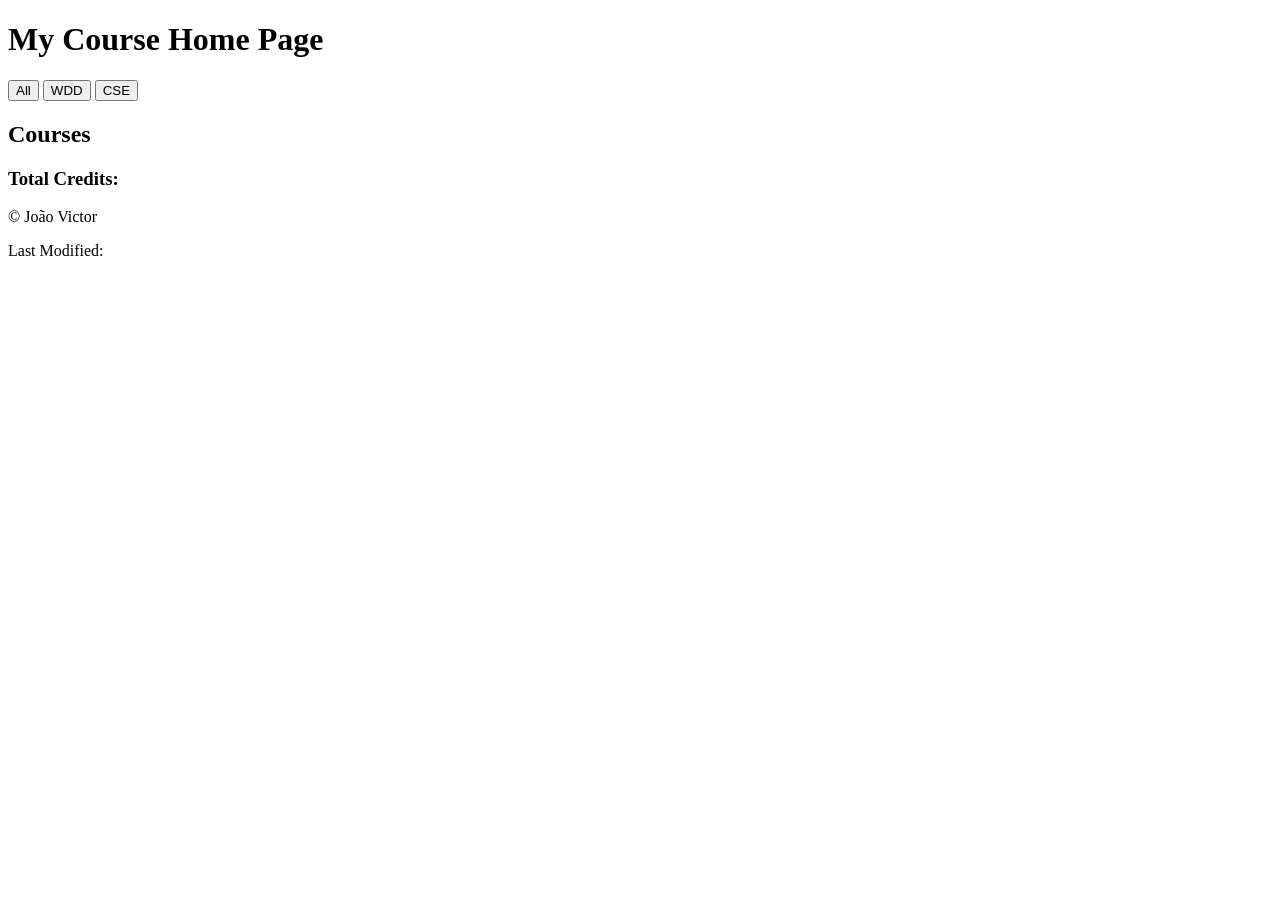
==== index.html @ d090bd10 "commit" ====
<!DOCTYPE html>
<html lang="en">

<head>
    <meta charset="UTF-8">
    <meta name="viewport" content="width=device-width, initial-scale=1.0">
    <title>Course Home Page</title>

    <link rel="stylesheet" href="css/styles.css">

</head>

<body>

    <header>
        <h1>My Course Home Page</h1>

        <nav>
            <button id="all">All</button>
            <button id="wdd">WDD</button>
            <button id="cse">CSE</button>
        </nav>

    </header>

    <main>

        <h2>Courses</h2>

        <div id="courses"></div>

        <h3>Total Credits: <span id="credits"></span></h3>

    </main>

    <footer>

        <p>© <span id="year"></span> João Victor</p>
        <p>Last Modified: <span id="lastModified"></span></p>

    </footer>

    <script src="scripts/main.js"></script>

</body>

</html>
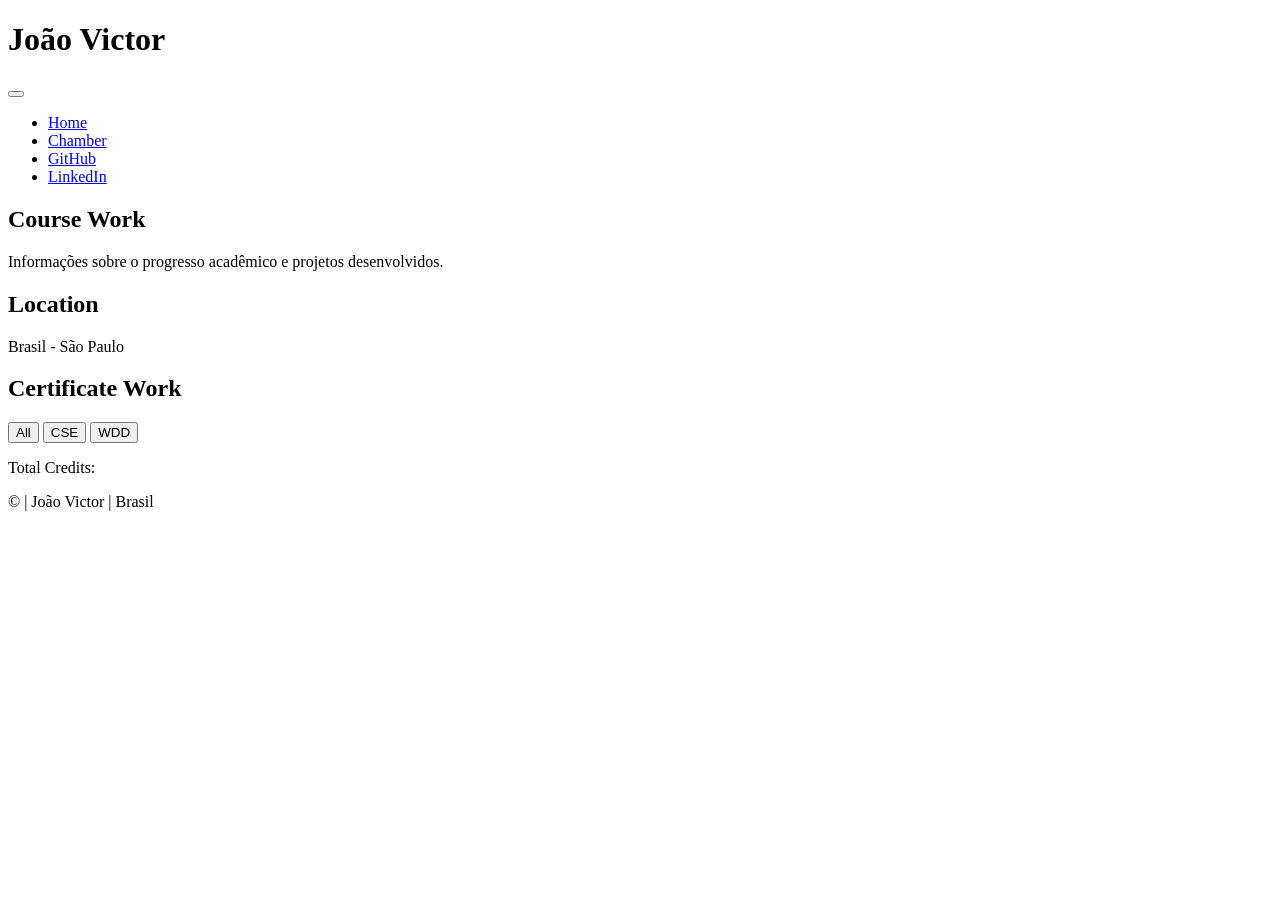
==== commit cb92d2d4: "commit" ====
--- a/index.html
+++ b/index.html
@@ -1,47 +1,69 @@
 <!DOCTYPE html>
-<html lang="en">
+<html lang="pt-BR">
 
 <head>
     <meta charset="UTF-8">
     <meta name="viewport" content="width=device-width, initial-scale=1.0">
-    <title>Course Home Page</title>
+    <title>João Victor | WDD 231 - Course Home Page</title>
 
-    <link rel="stylesheet" href="css/styles.css">
+    <meta name="description"
+        content="Página inicial do curso WDD 231 de João Victor, apresentando a lista de cursos e certificações.">
+    <meta name="author" content="João Victor">
 
+    <link rel="preconnect" href="https://fonts.googleapis.com">
+    <link rel="preconnect" href="https://fonts.gstatic.com" crossorigin>
+    <link href="https://fonts.googleapis.com/css2?family=Roboto:wght@400;700&display=swap" rel="stylesheet">
+
+    <link rel="stylesheet" href="styles/base.css">
+    <link rel="stylesheet" href="styles/large.css">
 </head>
 
 <body>
-
     <header>
-        <h1>My Course Home Page</h1>
-
+        <h1>João Victor</h1>
         <nav>
-            <button id="all">All</button>
-            <button id="wdd">WDD</button>
-            <button id="cse">CSE</button>
+            <button id="menu" title="Menu"></button>
+            <ul class="navigation">
+                <li><a href="#" class="active">Home</a></li>
+                <li><a href="#">Chamber</a></li>
+                <li><a href="https://github.com/jvocx" target="_blank">GitHub</a></li>
+                <li><a href="https://linkedin.com" target="_blank">LinkedIn</a></li>
+            </ul>
         </nav>
-
     </header>
 
     <main>
+        <section class="card">
+            <h2>Course Work</h2>
+            <p>Informações sobre o progresso acadêmico e projetos desenvolvidos.</p>
+        </section>
 
-        <h2>Courses</h2>
+        <section class="card">
+            <h2>Location</h2>
+            <p>Brasil - São Paulo</p>
+        </section>
 
-        <div id="courses"></div>
+        <section class="card" id="courses">
+            <h2>Certificate Work</h2>
+            <div class="filters">
+                <button id="all">All</button>
+                <button id="cse">CSE</button>
+                <button id="wdd">WDD</button>
+            </div>
 
-        <h3>Total Credits: <span id="credits"></span></h3>
+            <div class="course-list"></div>
 
+            <p>Total Credits: <span id="total-credits"></span></p>
+        </section>
     </main>
 
     <footer>
-
-        <p>© <span id="year"></span> João Victor</p>
-        <p>Last Modified: <span id="lastModified"></span></p>
-
+        <p>&copy; <span id="currentyear"></span> | João Victor | Brasil</p>
+        <p id="lastModified"></p>
     </footer>
 
-    <script src="scripts/main.js"></script>
-
+    <script src="scripts/getdates.js" defer></script>
+    <script src="scripts/courses.js" defer></script>
 </body>
 
 </html>
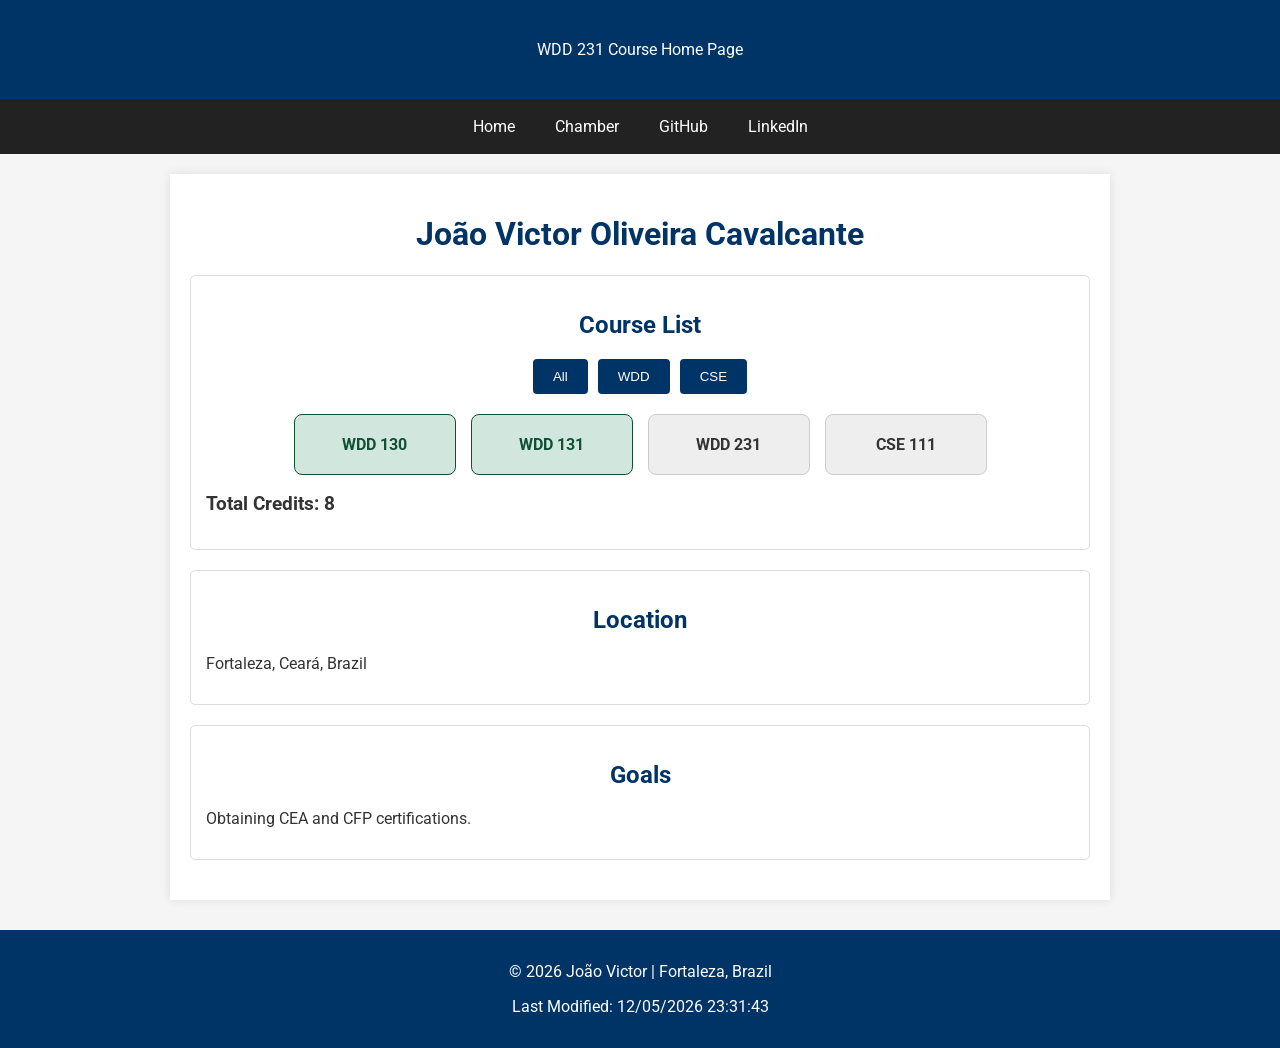
==== commit 94ad2f7d: "commit" ====
--- a/index.html
+++ b/index.html
@@ -1,69 +1,61 @@
 <!DOCTYPE html>
-<html lang="pt-BR">
+<html lang="en">
 
 <head>
     <meta charset="UTF-8">
     <meta name="viewport" content="width=device-width, initial-scale=1.0">
-    <title>João Victor | WDD 231 - Course Home Page</title>
-
-    <meta name="description"
-        content="Página inicial do curso WDD 231 de João Victor, apresentando a lista de cursos e certificações.">
-    <meta name="author" content="João Victor">
+    <title>João Victor | WDD 231 Course Home Page</title>
+    <meta name="description" content="WDD 231 Course Home Page for João Victor Oliveira Cavalcante at BYU-Idaho.">
+    <meta name="author" content="João Victor Oliveira Cavalcante">
 
     <link rel="preconnect" href="https://fonts.googleapis.com">
     <link rel="preconnect" href="https://fonts.gstatic.com" crossorigin>
     <link href="https://fonts.googleapis.com/css2?family=Roboto:wght@400;700&display=swap" rel="stylesheet">
 
-    <link rel="stylesheet" href="styles/base.css">
-    <link rel="stylesheet" href="styles/large.css">
+    <link rel="stylesheet" href="styles/styles.css">
+    <script src="scripts/main.js" defer></script>
 </head>
 
 <body>
     <header>
-        <h1>João Victor</h1>
-        <nav>
-            <button id="menu" title="Menu"></button>
-            <ul class="navigation">
-                <li><a href="#" class="active">Home</a></li>
-                <li><a href="#">Chamber</a></li>
-                <li><a href="https://github.com/jvocx" target="_blank">GitHub</a></li>
-                <li><a href="https://linkedin.com" target="_blank">LinkedIn</a></li>
-            </ul>
-        </nav>
+        <p>WDD 231 Course Home Page</p>
     </header>
 
+    <nav>
+        <a href="#">Home</a>
+        <a href="#">Chamber</a>
+        <a href="#">GitHub</a>
+        <a href="#">LinkedIn</a>
+    </nav>
+
     <main>
+        <h1>João Victor Oliveira Cavalcante</h1>
         <section class="card">
-            <h2>Course Work</h2>
-            <p>Informações sobre o progresso acadêmico e projetos desenvolvidos.</p>
+            <h2>Course List</h2>
+            <div class="buttons">
+                <button id="all">All</button>
+                <button id="wdd">WDD</button>
+                <button id="cse">CSE</button>
+            </div>
+            <div id="courses" class="course-list"></div>
+            <h3>Total Credits: <span id="credits"></span></h3>
         </section>
 
         <section class="card">
             <h2>Location</h2>
-            <p>Brasil - São Paulo</p>
+            <p>Fortaleza, Ceará, Brazil</p>
         </section>
 
-        <section class="card" id="courses">
-            <h2>Certificate Work</h2>
-            <div class="filters">
-                <button id="all">All</button>
-                <button id="cse">CSE</button>
-                <button id="wdd">WDD</button>
-            </div>
-
-            <div class="course-list"></div>
-
-            <p>Total Credits: <span id="total-credits"></span></p>
+        <section class="card">
+            <h2>Goals</h2>
+            <p>Obtaining CEA and CFP certifications.</p>
         </section>
     </main>
 
     <footer>
-        <p>&copy; <span id="currentyear"></span> | João Victor | Brasil</p>
-        <p id="lastModified"></p>
+        <p>© <span id="year"></span> João Victor | Fortaleza, Brazil</p>
+        <p>Last Modified: <span id="modified"></span></p>
     </footer>
-
-    <script src="scripts/getdates.js" defer></script>
-    <script src="scripts/courses.js" defer></script>
 </body>
 
 </html>
--- a/styles/styles.css
+++ b/styles/styles.css
@@ -0,0 +1,128 @@
+/* Variáveis para fácil manutenção e consistência */
+:root {
+    --primary-color: #003366;
+    /* Azul escuro do banco/institucional [cite: 70] */
+    --secondary-color: #f5f5f5;
+    --accent-color: #ffcc00;
+    /* Amarelo para hover e destaque */
+    --text-color: #333;
+    --white: #ffffff;
+    --completed-bg: #d1e7dd;
+    /* Verde claro para cursos concluídos  */
+}
+
+/* Configuração Geral */
+body {
+    font-family: 'Roboto', Helvetica, sans-serif;
+    /* Google Fonts conforme a auditoria [cite: 114, 118] */
+    margin: 0;
+    padding: 0;
+    background-color: var(--secondary-color);
+    color: var(--text-color);
+}
+
+header {
+    background-color: var(--primary-color);
+    color: var(--white);
+    padding: 1.5rem;
+    text-align: center;
+}
+
+/* Navegação com Flexbox  */
+nav {
+    background-color: #222;
+    display: flex;
+    justify-content: center;
+    padding: 0.5rem;
+}
+
+nav a {
+    color: var(--white);
+    text-decoration: none;
+    padding: 10px 20px;
+    transition: background 0.3s;
+}
+
+nav a:hover {
+    background-color: var(--accent-color);
+    color: #000;
+}
+
+/* Layout Principal */
+main {
+    max-width: 900px;
+    margin: 20px auto;
+    padding: 20px;
+    background-color: var(--white);
+    box-shadow: 0 0 10px rgba(0, 0, 0, 0.1);
+}
+
+h1,
+h2 {
+    text-align: center;
+    color: var(--primary-color);
+}
+
+/* Seções (Cards) [cite: 103] */
+.card {
+    border: 1px solid #ddd;
+    margin-bottom: 20px;
+    padding: 15px;
+    border-radius: 5px;
+}
+
+/* Lista de Cursos Dinâmica com Flexbox  */
+.course-list {
+    display: flex;
+    flex-wrap: wrap;
+    gap: 15px;
+    justify-content: center;
+    margin-top: 20px;
+}
+
+.course-card {
+    background-color: #eee;
+    padding: 20px;
+    border-radius: 8px;
+    min-width: 120px;
+    text-align: center;
+    border: 1px solid #ccc;
+    font-weight: bold;
+}
+
+/* Estilo para Cursos Concluídos  */
+.completed {
+    background-color: var(--completed-bg);
+    border-color: #0f5132;
+    color: #0f5132;
+}
+
+/* Botões de Filtro */
+.buttons {
+    display: flex;
+    justify-content: center;
+    gap: 10px;
+    margin-bottom: 20px;
+}
+
+button {
+    padding: 10px 20px;
+    background-color: var(--primary-color);
+    color: white;
+    border: none;
+    border-radius: 4px;
+    cursor: pointer;
+}
+
+button:hover {
+    background-color: #002244;
+}
+
+/* Rodapé */
+footer {
+    background-color: var(--primary-color);
+    color: var(--white);
+    text-align: center;
+    padding: 1rem;
+    margin-top: 30px;
+}
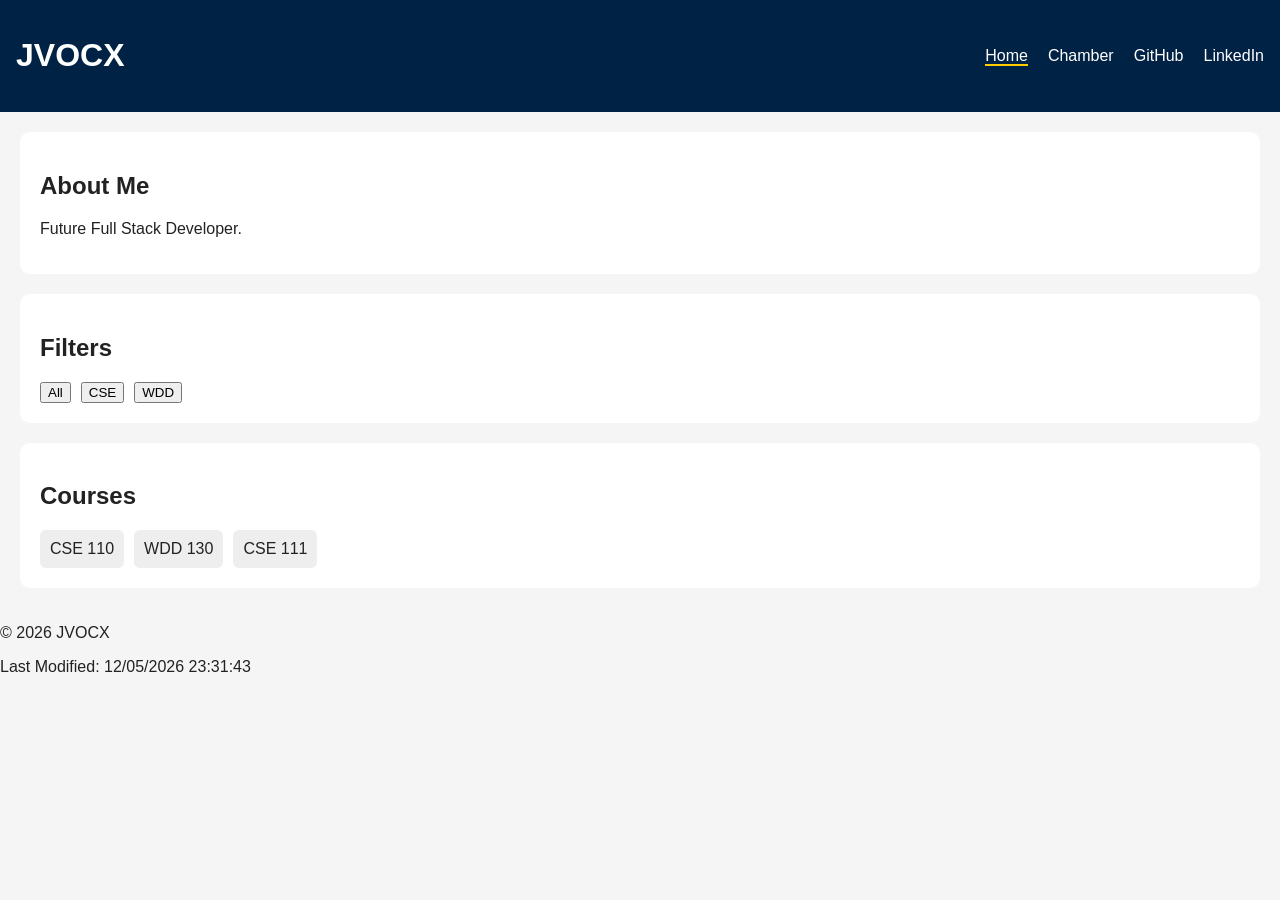
==== commit f57ee182: "commit" ====
--- a/index.html
+++ b/index.html
@@ -4,58 +4,62 @@
 <head>
     <meta charset="UTF-8">
     <meta name="viewport" content="width=device-width, initial-scale=1.0">
-    <title>João Victor | WDD 231 Course Home Page</title>
-    <meta name="description" content="WDD 231 Course Home Page for João Victor Oliveira Cavalcante at BYU-Idaho.">
+    <title>João Victor | WDD 231</title>
+
+    <meta name="description" content="WDD 231 Course Home Page for João Victor">
     <meta name="author" content="João Victor Oliveira Cavalcante">
 
-    <link rel="preconnect" href="https://fonts.googleapis.com">
-    <link rel="preconnect" href="https://fonts.gstatic.com" crossorigin>
-    <link href="https://fonts.googleapis.com/css2?family=Roboto:wght@400;700&display=swap" rel="stylesheet">
+    <link rel="stylesheet" href="styles/styles.css">
+    <link rel="stylesheet" href="styles/larger.css">
 
-    <link rel="stylesheet" href="styles/styles.css">
     <script src="scripts/main.js" defer></script>
 </head>
 
 <body>
+
     <header>
-        <p>WDD 231 Course Home Page</p>
+        <h1>JVOCX</h1>
+
+        <button id="menu-btn">☰</button>
+
+        <nav id="nav">
+            <ul>
+                <li><a href="#" class="active">Home</a></li>
+                <li><a href="#">Chamber</a></li>
+                <li><a href="#">GitHub</a></li>
+                <li><a href="#">LinkedIn</a></li>
+            </ul>
+        </nav>
     </header>
 
-    <nav>
-        <a href="#">Home</a>
-        <a href="#">Chamber</a>
-        <a href="#">GitHub</a>
-        <a href="#">LinkedIn</a>
-    </nav>
+    <main class="grid">
 
-    <main>
-        <h1>João Victor Oliveira Cavalcante</h1>
-        <section class="card">
-            <h2>Course List</h2>
-            <div class="buttons">
-                <button id="all">All</button>
-                <button id="wdd">WDD</button>
-                <button id="cse">CSE</button>
-            </div>
-            <div id="courses" class="course-list"></div>
-            <h3>Total Credits: <span id="credits"></span></h3>
+        <section>
+            <h2>About Me</h2>
+            <p>Future Full Stack Developer.</p>
         </section>
 
-        <section class="card">
-            <h2>Location</h2>
-            <p>Fortaleza, Ceará, Brazil</p>
+        <section>
+            <h2>Filters</h2>
+            <div class="buttons">
+                <button data-filter="all">All</button>
+                <button data-filter="cse">CSE</button>
+                <button data-filter="wdd">WDD</button>
+            </div>
         </section>
 
-        <section class="card">
-            <h2>Goals</h2>
-            <p>Obtaining CEA and CFP certifications.</p>
+        <section class="full">
+            <h2>Courses</h2>
+            <div class="course-list"></div>
         </section>
+
     </main>
 
     <footer>
-        <p>© <span id="year"></span> João Victor | Fortaleza, Brazil</p>
-        <p>Last Modified: <span id="modified"></span></p>
+        <p>© <span id="year"></span> JVOCX</p>
+        <p>Last Modified: <span id="lastModified"></span></p>
     </footer>
+
 </body>
 
 </html>
--- a/styles/styles.css
+++ b/styles/styles.css
@@ -1,128 +1,103 @@
-/* Variáveis para fácil manutenção e consistência */
 :root {
-    --primary-color: #003366;
-    /* Azul escuro do banco/institucional [cite: 70] */
-    --secondary-color: #f5f5f5;
-    --accent-color: #ffcc00;
-    /* Amarelo para hover e destaque */
-    --text-color: #333;
-    --white: #ffffff;
-    --completed-bg: #d1e7dd;
-    /* Verde claro para cursos concluídos  */
+    --primary: #002244;
+    --accent: #ffcc00;
+    --bg: #f5f5f5;
+    --text: #222;
 }
 
-/* Configuração Geral */
 body {
-    font-family: 'Roboto', Helvetica, sans-serif;
-    /* Google Fonts conforme a auditoria [cite: 114, 118] */
     margin: 0;
-    padding: 0;
-    background-color: var(--secondary-color);
-    color: var(--text-color);
+    font-family: Arial, sans-serif;
+    background: var(--bg);
+    color: var(--text);
 }
 
+/* HEADER */
 header {
-    background-color: var(--primary-color);
-    color: var(--white);
-    padding: 1.5rem;
-    text-align: center;
+    display: flex;
+    justify-content: space-between;
+    align-items: center;
+    background: var(--primary);
+    color: white;
+    padding: 1rem;
 }
 
-/* Navegação com Flexbox  */
-nav {
-    background-color: #222;
+nav ul {
     display: flex;
-    justify-content: center;
-    padding: 0.5rem;
+    gap: 20px;
+    list-style: none;
 }
 
 nav a {
-    color: var(--white);
+    color: white;
     text-decoration: none;
-    padding: 10px 20px;
-    transition: background 0.3s;
 }
 
-nav a:hover {
-    background-color: var(--accent-color);
-    color: #000;
+nav a.active {
+    border-bottom: 2px solid var(--accent);
 }
 
-/* Layout Principal */
-main {
-    max-width: 900px;
-    margin: 20px auto;
+/* GRID LAYOUT */
+.grid {
+    display: grid;
+    gap: 20px;
     padding: 20px;
-    background-color: var(--white);
-    box-shadow: 0 0 10px rgba(0, 0, 0, 0.1);
 }
 
-h1,
-h2 {
-    text-align: center;
-    color: var(--primary-color);
+section {
+    background: white;
+    padding: 20px;
+    border-radius: 10px;
 }
 
-/* Seções (Cards) [cite: 103] */
-.card {
-    border: 1px solid #ddd;
-    margin-bottom: 20px;
-    padding: 15px;
-    border-radius: 5px;
+.full {
+    grid-column: 1 / -1;
 }
 
-/* Lista de Cursos Dinâmica com Flexbox  */
+/* COURSE LIST */
 .course-list {
     display: flex;
     flex-wrap: wrap;
-    gap: 15px;
-    justify-content: center;
-    margin-top: 20px;
+    gap: 10px;
 }
 
-.course-card {
-    background-color: #eee;
-    padding: 20px;
-    border-radius: 8px;
-    min-width: 120px;
-    text-align: center;
-    border: 1px solid #ccc;
-    font-weight: bold;
+.course {
+    padding: 10px;
+    background: #eee;
+    border-radius: 6px;
 }
 
-/* Estilo para Cursos Concluídos  */
-.completed {
-    background-color: var(--completed-bg);
-    border-color: #0f5132;
-    color: #0f5132;
+/* BUTTONS */
+.buttons {
+    display: flex;
+    gap: 10px;
 }
 
-/* Botões de Filtro */
-.buttons {
-    display: flex;
-    justify-content: center;
-    gap: 10px;
-    margin-bottom: 20px;
+/* RESPONSIVO */
+#menu-btn {
+    display: none;
 }
 
-button {
-    padding: 10px 20px;
-    background-color: var(--primary-color);
-    color: white;
-    border: none;
-    border-radius: 4px;
-    cursor: pointer;
-}
+@media (max-width: 768px) {
+    #menu-btn {
+        display: block;
+        background: none;
+        border: none;
+        font-size: 24px;
+        color: white;
+    }
 
-button:hover {
-    background-color: #002244;
-}
+    nav ul {
+        display: none;
+        flex-direction: column;
+        background: var(--primary);
+        position: absolute;
+        top: 60px;
+        right: 0;
+        padding: 20px;
+    }
 
-/* Rodapé */
-footer {
-    background-color: var(--primary-color);
-    color: var(--white);
-    text-align: center;
-    padding: 1rem;
-    margin-top: 30px;
+    nav.open ul {
+        display: flex;
+    }
 }
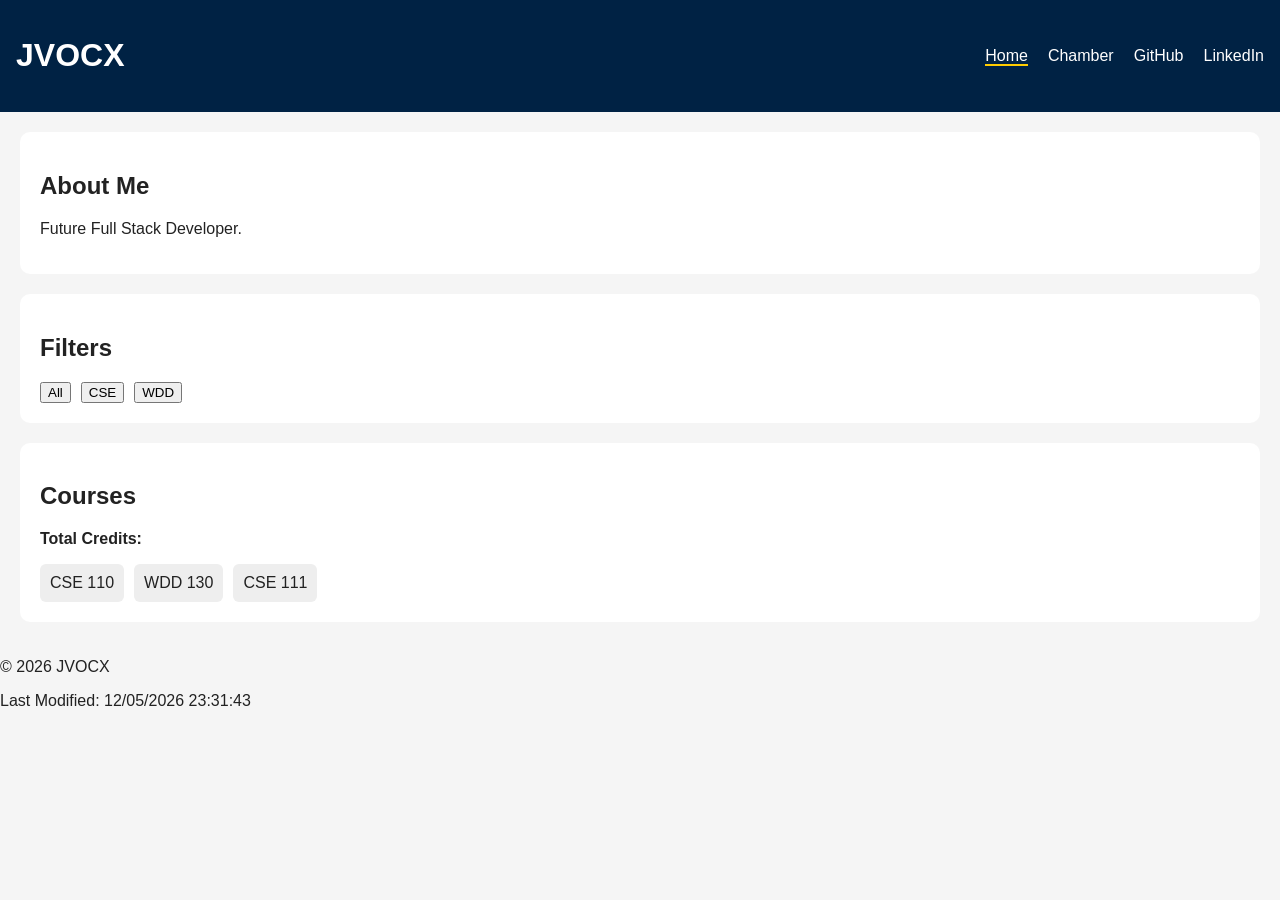
==== commit 772b90d4: "commit" ====
--- a/index.html
+++ b/index.html
@@ -50,6 +50,9 @@
 
         <section class="full">
             <h2>Courses</h2>
+
+            <p><strong>Total Credits:</strong> <span id="totalCredits"></span></p>
+
             <div class="course-list"></div>
         </section>
 
